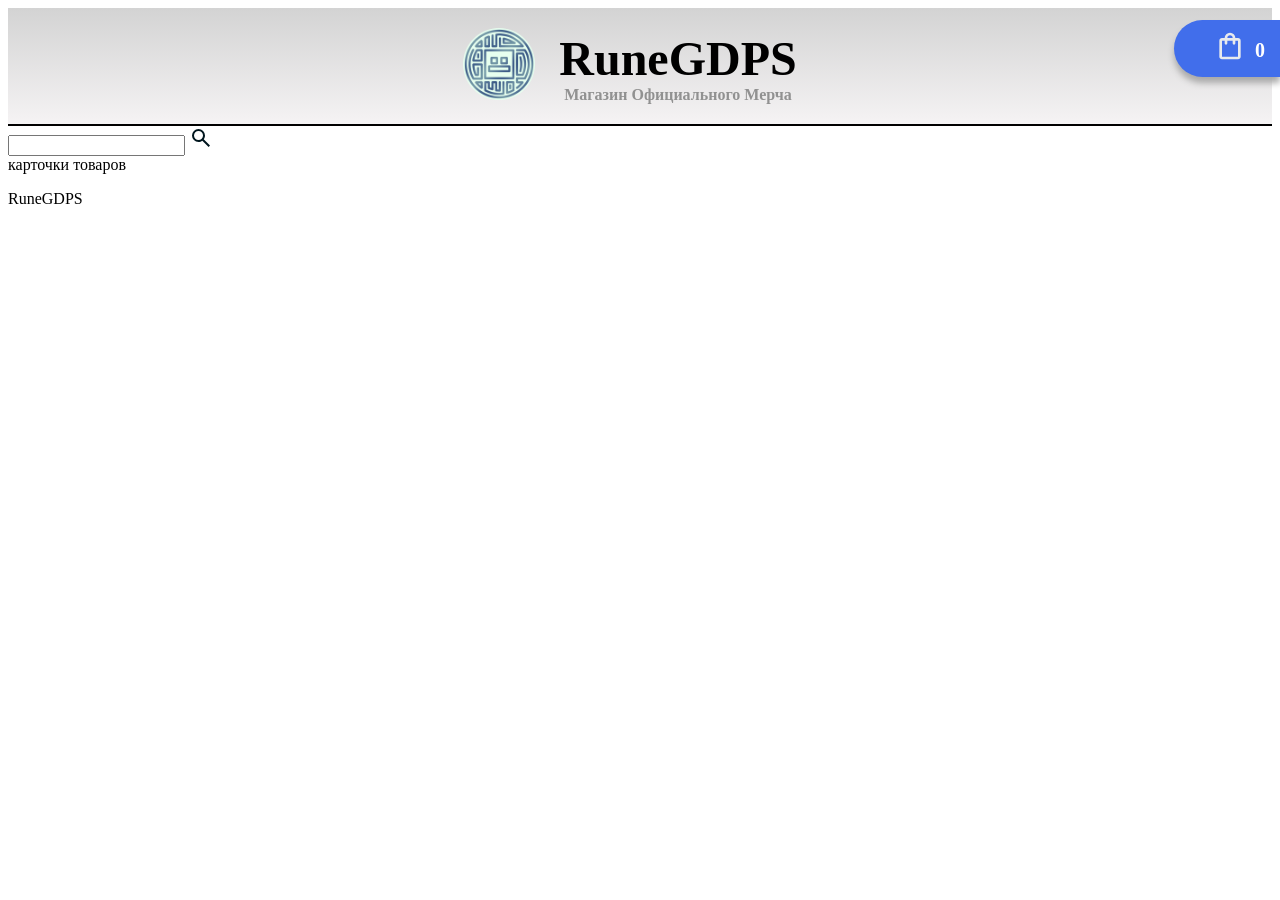
==== сайт крутой тип/index.html @ c3662231 "Add files via upload" ====
<!DOCTYPE html>
<html lang="en">
<head>
    <meta charset="UTF-8">
    <title>Rune Market</title>
    <meta name="viewport" content="width=device-width, initial-scale=1.0">
    <link rel="stylesheet" href="style/style.css">
    <link rel="icon" href="./icons/gdlogo.webp">
    <script defer src="./js/main.js"></script>
</head>

<header>
  <img id="logo" src="./icons/runegdps.png">
  
  <div class="header-title">
    <h1>RuneGDPS</h1>
    <h3>Магазин Официального Мерча</h3>
  </div>

  <a href="#" id="cart" title="корзина">
    <img src="./icons/bag.svg">
    <span id="cart-product-counter">0</span>
  </a>
</header>

<body>
<div id="filter">
    <div>
        <input id="search" type="text">
        <img src="icons/search.svg">
    </div>
</div>
</body>

<main id="catalog">карточки товаров</main>

<footer>
    <p>RuneGDPS</p>
</footer>
---- сайт крутой тип/style/style.css ----
header {
    background: linear-gradient(to bottom, #d3d3d3, #f5f3f4);
  position: relative;
  text-align: center;
  padding: 20px;
  border-bottom: 2px solid black;
}

#logo {
  height: 72px;
}

.header-title {
  display: inline-block;
  margin: 0 20px;
}

.header-title h1,
.header-title h3 {
  padding: 0;
  margin: 0;
}

.header-title h1 {
  font-size: 48px;
}

.header-title h3 {
  font-size: 16px;
  color: #919191;
}

#cart {
  text-decoration: none;
  position: fixed;
  top: 20px;
  right: 0;
  padding: 10px 20px 10px 40px;
  border-radius: 32px 0 0 32px;
  background-color: #416eeb;
  box-shadow: 0 6px 6px #aaaaaa;
}

#cart img {
    height: 32px;
    filter: brightness(1);
    padding-left:-10px;
}

#cart span {
  position: relative;
  top: -5px;
  left: 5px;
  font-size: 20px;
  color: white;
  font-weight: 600;
}
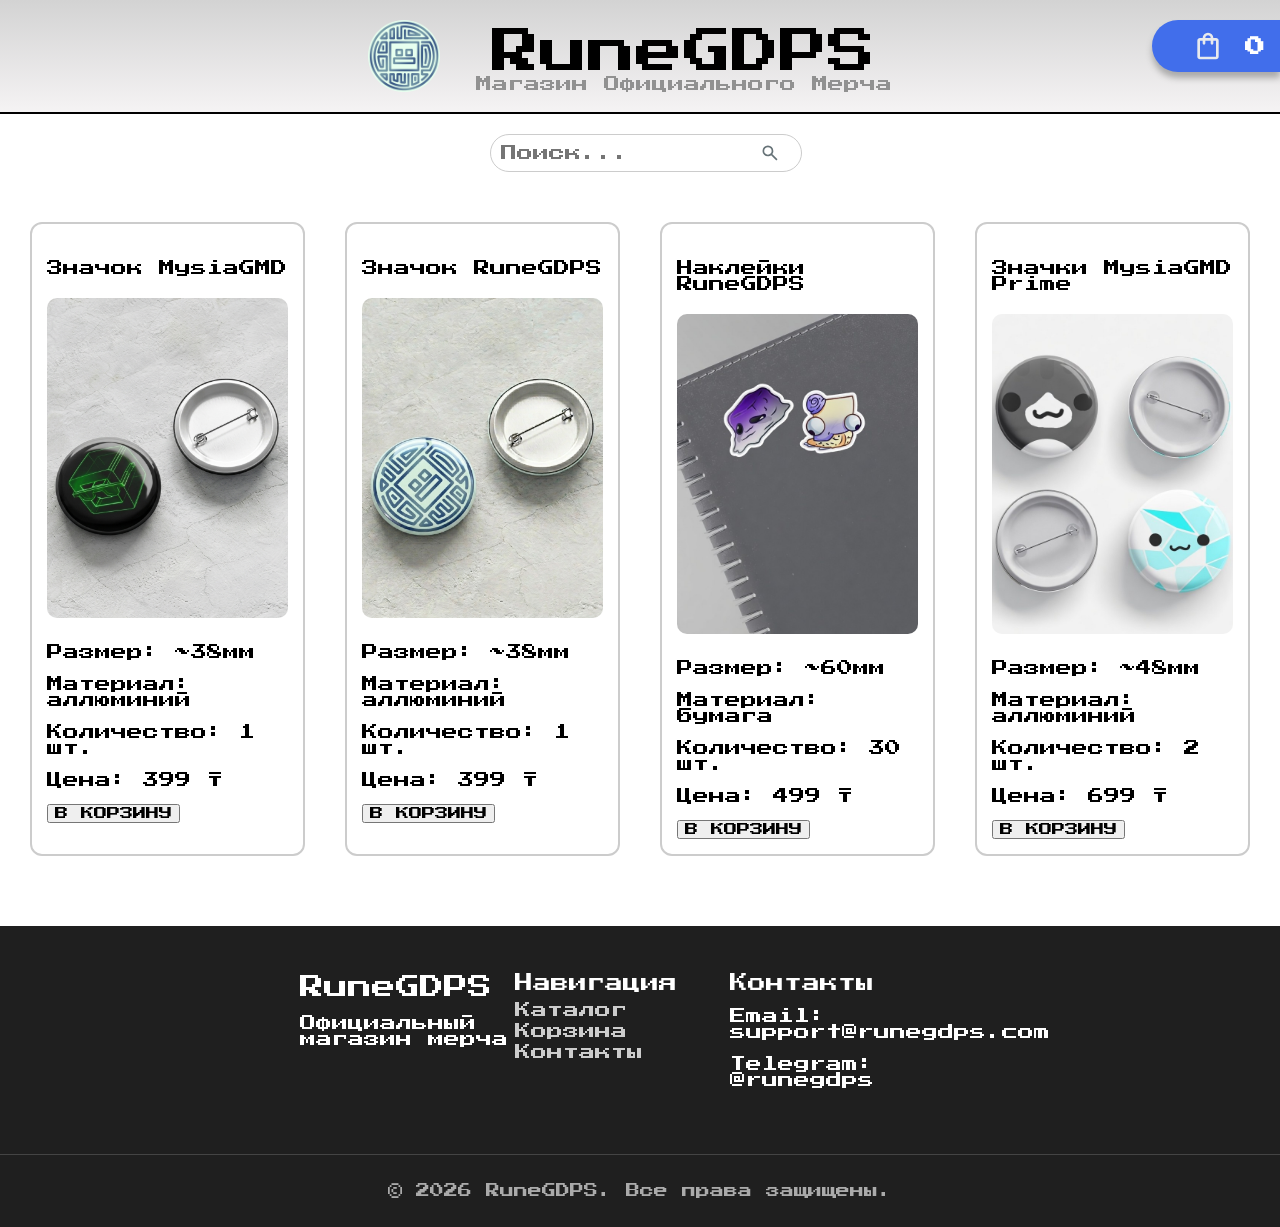
==== commit 530bdbdd: "Add files via upload" ====
--- a/сайт крутой тип/index.html
+++ b/сайт крутой тип/index.html
@@ -4,36 +4,71 @@
     <meta charset="UTF-8">
     <title>Rune Market</title>
     <meta name="viewport" content="width=device-width, initial-scale=1.0">
+
+    <link rel="preconnect" href="https://fonts.googleapis.com">
+    <link rel="preconnect" href="https://fonts.gstatic.com" crossorigin>
+    <link href="https://fonts.googleapis.com/css2?family=Press+Start+2P&display=swap" rel="stylesheet">
+
     <link rel="stylesheet" href="style/style.css">
     <link rel="icon" href="./icons/gdlogo.webp">
     <script defer src="./js/main.js"></script>
 </head>
 
-<header>
-  <img id="logo" src="./icons/runegdps.png">
-  
-  <div class="header-title">
-    <h1>RuneGDPS</h1>
-    <h3>Магазин Официального Мерча</h3>
+<body>
+  <div class="page-wrapper">
+
+    <header>
+      <img id="logo" src="./icons/runegdps.png">
+      
+      <div class="header-title">
+        <h1>RuneGDPS</h1>
+        <h3>Магазин Официального Мерча</h3>
+      </div>
+
+      <a href="#" id="cart" title="корзина">
+        <img src="./icons/bag.svg">
+        <span id="cart-product-counter">0</span>
+      </a>
+    </header>
+
+    <div id="filter">
+      <div class="search-box">
+        <input id="search" type="text" placeholder="Поиск...">
+        <img src="icons/search.svg" class="search-icon">
+      </div>
+    </div>
+
+    <main id="catalog">
+      карточки товаров
+    </main>
+
   </div>
 
-  <a href="#" id="cart" title="корзина">
-    <img src="./icons/bag.svg">
-    <span id="cart-product-counter">0</span>
-  </a>
-</header>
+  <footer class="footer">
+    <div class="footer-container">
 
-<body>
-<div id="filter">
-    <div>
-        <input id="search" type="text">
-        <img src="icons/search.svg">
+      <div class="footer-section">
+        <h2>RuneGDPS</h2>
+        <p>Официальный магазин мерча</p>
+      </div>
+
+      <div class="footer-section">
+        <h3>Навигация</h3>
+        <a href="#">Каталог</a>
+        <a href="#">Корзина</a>
+        <a href="#">Контакты</a>
+      </div>
+
+      <div class="footer-section">
+        <h3>Контакты</h3>
+        <p>Email: support@runegdps.com</p>
+        <p>Telegram: @runegdps</p>
+      </div>
+
     </div>
-</div>
-</body>
 
-<main id="catalog">карточки товаров</main>
-
-<footer>
-    <p>RuneGDPS</p>
-</footer>+    <div class="footer-bottom">
+      <p>© 2026 RuneGDPS. Все права защищены.</p>
+    </div>
+  </footer>
+</body>
--- a/сайт крутой тип/style/style.css
+++ b/сайт крутой тип/style/style.css
@@ -1,3 +1,10 @@
+* {
+  font-family: "Press Start 2P", system-ui;
+  font-weight: 400;
+  font-style: normal;
+}
+
+
 header {
     background: linear-gradient(to bottom, #d3d3d3, #f5f3f4);
   position: relative;
@@ -28,6 +35,21 @@
 .header-title h3 {
   font-size: 16px;
   color: #919191;
+}
+
+
+html, body {
+  height: 100%;
+  margin: 0;
+}
+
+body {
+  display: flex;
+  flex-direction: column;
+}
+
+.page-wrapper {
+  flex: 1;
 }
 
 #cart {
@@ -39,6 +61,7 @@
   border-radius: 32px 0 0 32px;
   background-color: #416eeb;
   box-shadow: 0 6px 6px #aaaaaa;
+  z-index: 100;
 }
 
 #cart img {
@@ -55,3 +78,133 @@
   color: white;
   font-weight: 600;
 }
+
+
+#filter {
+  display: flex;
+  justify-content: center; /* центр по горизонтали */
+  margin: 20px 0;
+}
+
+.search-box {
+  position: relative;
+  width: 300px;
+  z-index:1;
+}
+
+#search {
+  width: 100%;
+  padding: 10px 0px 10px 10px; /* справа место под иконку */
+  border-radius: 20px;
+  border: 1px solid #ccc;
+  outline: none;
+  font-size: 16px;
+}
+
+.search-icon {
+  position: absolute;
+  right: 10px;
+  top: 50%;
+  transform: translateY(-50%);
+  height: 20px;
+  pointer-events: none; /* чтобы не мешала кликам */
+  opacity: 0.6;
+}
+
+
+.footer {
+  background: #1f1f1f;
+  color: #ffffff;
+  margin-top: 40px;
+  font-family: sans-serif;
+}
+
+.footer-container {
+  display: grid;
+  grid-template-columns: 1fr 1fr 1fr;
+  align-items: start;
+  padding: 30px 300px;
+}
+
+
+.footer-section {
+  max-width: 250px;
+  margin-bottom: 20px;
+}
+
+.footer-section h2 {
+  margin-bottom: 10px;
+}
+
+.footer-section h3 {
+  margin-bottom: 10px;
+  font-size: 18px;
+}
+
+.footer-section a {
+  display: block;
+  color: #cccccc;
+  text-decoration: none;
+  margin-bottom: 5px;
+  transition: 0.2s;
+}
+
+.footer-section a:hover {
+  color: #ffffff;
+}
+
+.footer-bottom {
+  text-align: center;
+  padding: 15px;
+  border-top: 1px solid #444;
+  font-size: 14px;
+  color: #aaaaaa;
+}
+
+#catalog {
+  display: grid;
+  grid-template-columns: repeat(4, 1fr);
+  gap: 20px;
+  padding: 20px;
+}
+
+.product-card {
+  width: 400px;
+  padding: 10px;
+  border: 1px solid #ccc;
+  border-radius: 10px;
+}
+
+.product-image {
+  width: 100%;
+  height: 320px;
+  object-fit: cover;
+  border-radius: 10px;
+  margin-bottom: 10px;
+}
+
+@media (max-width: 1200px) {
+  #catalog {
+    grid-template-columns: repeat(3, 1fr);
+  }
+}
+
+@media (max-width: 900px) {
+  #catalog {
+    grid-template-columns: repeat(2, 1fr);
+  }
+}
+
+@media (max-width: 600px) {
+  #catalog {
+    grid-template-columns: 1fr;
+  }
+}
+
+.description {
+  border: 2px solid #ccc;
+  border-radius: 12px;
+  padding: 15px;
+  margin: 10px;
+  background-color: #fff;
+}
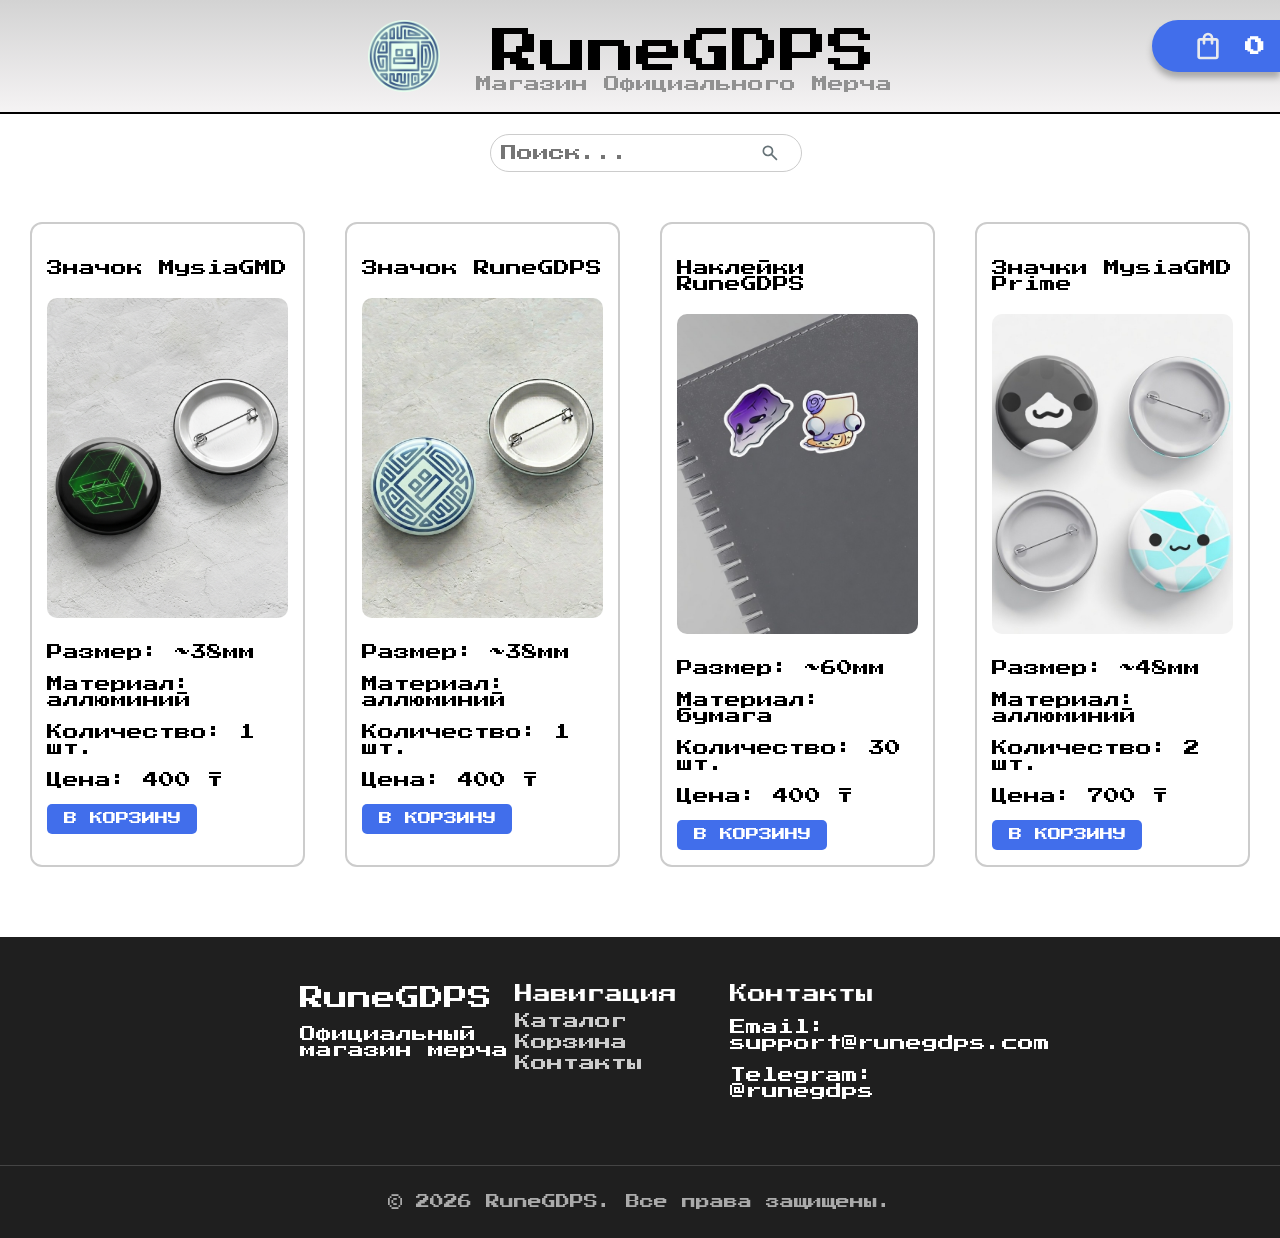
==== commit 45f469f2: "Add files via upload" ====
--- a/сайт крутой тип/index.html
+++ b/сайт крутой тип/index.html
@@ -25,7 +25,7 @@
         <h3>Магазин Официального Мерча</h3>
       </div>
 
-      <a href="#" id="cart" title="корзина">
+      <a href="cart.html" id="cart" title="корзина">
         <img src="./icons/bag.svg">
         <span id="cart-product-counter">0</span>
       </a>
@@ -39,7 +39,7 @@
     </div>
 
     <main id="catalog">
-      карточки товаров
+      
     </main>
 
   </div>
@@ -54,8 +54,8 @@
 
       <div class="footer-section">
         <h3>Навигация</h3>
-        <a href="#">Каталог</a>
-        <a href="#">Корзина</a>
+        <a href="index.html">Каталог</a>
+        <a href="cart.html">Корзина</a>
         <a href="#">Контакты</a>
       </div>
 
--- a/сайт крутой тип/style/style.css
+++ b/сайт крутой тип/style/style.css
@@ -207,4 +207,44 @@
   padding: 15px;
   margin: 10px;
   background-color: #fff;
+}
+
+
+.order {
+  display: flex !important;
+  align-items: center;
+}
+
+.order span {
+  margin: 0 8px;
+}
+
+.change-order-button {
+  border:None;
+  width:40px;
+  height: 30px;
+  border-radius:5px;
+  background-color: #416eeb;
+  color:white;
+  transition: 0.3s ease-in-out;
+}
+
+.change-order-button:hover {
+  transform: scale(1.15);
+  transition: 0.3s ease-in-out;
+}
+
+.to-cart-button {
+  border:None;
+  width: 150px;
+  height: 30px;
+  border-radius:5px;
+  background-color: #416eeb;
+  color:white;
+  transition: 0.3s ease-in-out;
+}
+
+.to-cart-button:hover {
+  transform: scale(1.05);
+  transition: 0.3s ease-in-out;
 }
